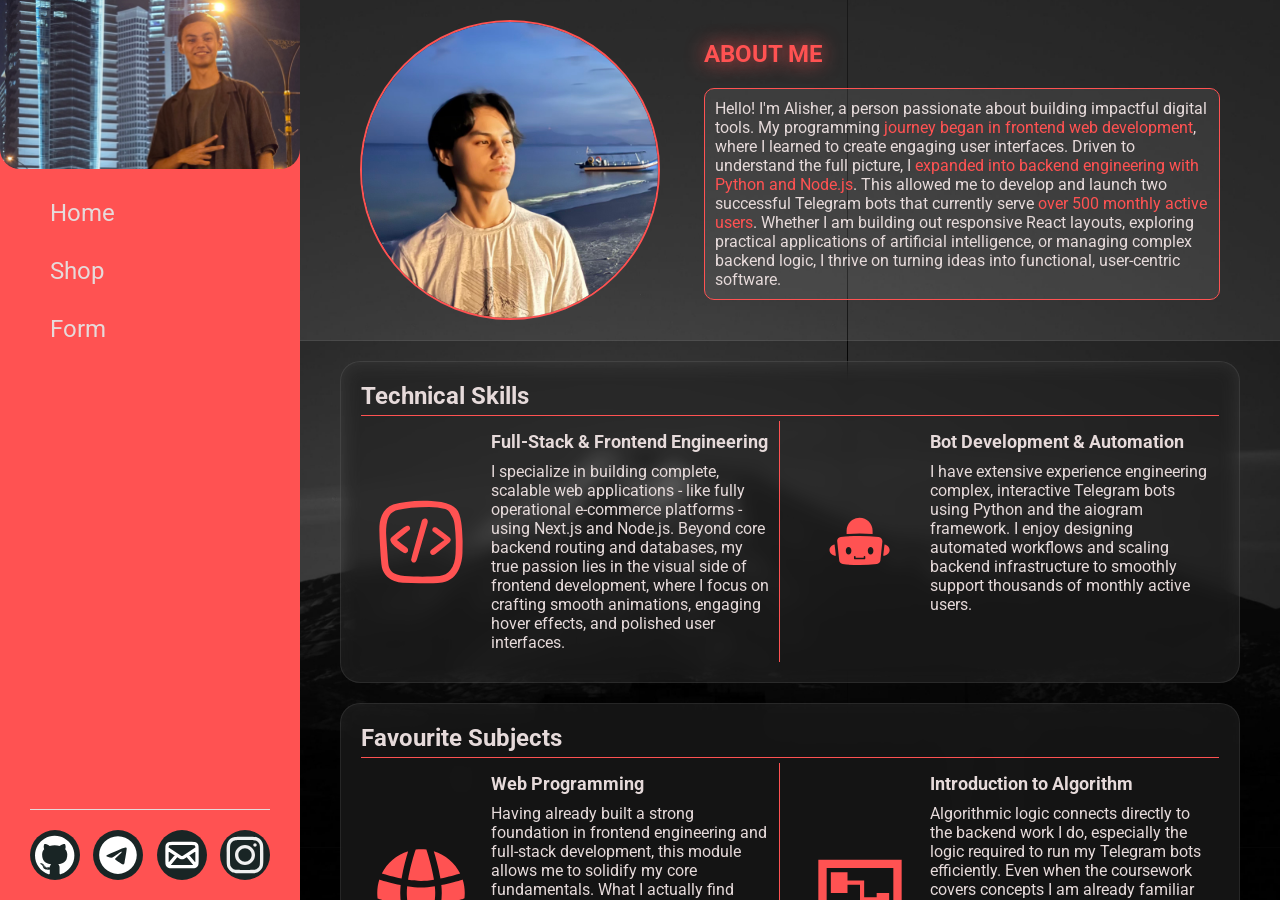
==== aboutme.html @ ad6d9047 "Landing, About me Done 2 pages, only Landing is responsive for now" ====
<!doctype html>
<html lang="en">
    <head>
        <meta charset="UTF-8" />
        <meta name="viewport" content="width=device-width, initial-scale=1.0" />
        <link
            href="https://fonts.googleapis.com/css2?family=Roboto:ital,wght@0,100..900;1,100..900&display=swap"
            rel="stylesheet" />
        <link rel="stylesheet" href="./css/aboutme.css" />
        <title>About me</title>
    </head>
    <body>
        <nav>
            <div class="nav-top">
                <div class="nav-img">
                    <img src="./images/meWP.jpg" alt="Me" />
                </div>
                <div class="nav-container">
                    <div class="nav-items">
                        <div class="nav-item"><a href="./index.html" class="nav-link">Home</a></div>
                        <div class="nav-item"><a href="" class="nav-link">Shop</a></div>
                        <div class="nav-item"><a href="" class="nav-link">Form</a></div>
                    </div>
                </div>
            </div>
            <div class="nav-bottom">
                <div class="nav-container">
                    <div class="nav-socials">
                        <a target="_blank" href="https://github.com/samsaller" class="nav-social">
                            <img src="./images/github.svg" alt="GH" />
                        </a>
                        <a target="_blank" href="https://t.me/samsaller" class="nav-social">
                            <img src="./images/telegram.svg" alt="TG" />
                        </a>
                        <a target="_blank" href="mailto:alisherkodirov07@gmail.com" class="nav-social">
                            <img src="./images/mail.svg" alt="email" />
                        </a>
                        <a target="_blank" href="https://www.instagram.com/sxm.os/" class="nav-social">
                            <img src="./images/instagram.svg" alt="IG" />
                        </a>
                    </div>
                </div>
            </div>
        </nav>
        <main>
            <div class="bg-img">
                <img id="bgImage" src="./images/bg.jpg" alt="BG Image" />
            </div>
            <section class="about-me">
                <div class="container">
                    <div class="pfp-img">
                        <img src="./images/pfp.jpg" alt="Me" />
                    </div>
                    <div class="about-me-introduction">
                        <h1 class="about-me-title">ABOUT ME</h1>
                        <p class="about-me-text">
                            Hello! I'm Alisher, a person passionate about building impactful digital tools. My
                            programming <span>journey began in frontend web development</span>, where I learned to
                            create engaging user interfaces. Driven to understand the full picture, I
                            <span>expanded into backend engineering with Python and Node.js</span>. This allowed me to
                            develop and launch two successful Telegram bots that currently serve
                            <span>over 500 monthly active users</span>. Whether I am building out responsive React
                            layouts, exploring practical applications of artificial intelligence, or managing complex
                            backend logic, I thrive on turning ideas into functional, user-centric software.
                        </p>
                    </div>
                </div>
            </section>
            <section class="technicalSkills">
                <div class="container">
                    <div class="section-title">Technical Skills</div>
                    <div class="cards">
                        <div class="card">
                            <div class="card-icon">
                                <img src="./images/coding.svg" alt="Icon" />
                            </div>
                            <div class="card-body">
                                <div class="card-title">Full-Stack & Frontend Engineering</div>
                                <div class="card-description">
                                    I specialize in building complete, scalable web applications - like fully
                                    operational e-commerce platforms - using Next.js and Node.js. Beyond core backend
                                    routing and databases, my true passion lies in the visual side of frontend
                                    development, where I focus on crafting smooth animations, engaging hover effects,
                                    and polished user interfaces.
                                </div>
                            </div>
                        </div>
                        <div class="card">
                            <div class="card-icon">
                                <img src="./images/bot.svg" alt="Icon" />
                            </div>
                            <div class="card-body">
                                <div class="card-title">Bot Development & Automation</div>
                                <div class="card-description">
                                    I have extensive experience engineering complex, interactive Telegram bots using
                                    Python and the aiogram framework. I enjoy designing automated workflows and scaling
                                    backend infrastructure to smoothly support thousands of monthly active users.
                                </div>
                            </div>
                        </div>
                    </div>
                </div>
            </section>
            <section class="favouriteSubjects">
                <div class="container">
                    <div class="section-title">Favourite Subjects</div>
                    <div class="cards">
                        <div class="card">
                            <div class="card-icon">
                                <img src="./images/web.svg" alt="Icon" />
                            </div>
                            <div class="card-body">
                                <div class="card-title">Web Programming</div>
                                <div class="card-description">
                                    Having already built a strong foundation in frontend engineering and full-stack
                                    development, this module allows me to solidify my core fundamentals. What I actually
                                    find most rewarding about this class is the collaborative environment. I really
                                    enjoy stepping up to help my peers, offering advice on their assignments, and
                                    guiding them through coding challenges when they get stuck.
                                </div>
                            </div>
                        </div>
                        <div class="card">
                            <div class="card-icon">
                                <img src="./images/logic.svg" alt="Icon" />
                            </div>
                            <div class="card-body">
                                <div class="card-title">Introduction to Algorithm</div>
                                <div class="card-description">
                                    Algorithmic logic connects directly to the backend work I do, especially the logic
                                    required to run my Telegram bots efficiently. Even when the coursework covers
                                    concepts I am already familiar with, I find a lot of fulfillment in breaking down
                                    these problem-solving techniques for my friends and sharing practical insights to
                                    help them succeed in their own technical projects.
                                </div>
                            </div>
                        </div>
                    </div>
                </div>
            </section>
            <section class="hobbies">
                <div class="container">
                    <div class="section-title">Hobbies</div>
                    <div class="cards">
                        <div class="card">
                            <div class="card-icon">
                                <img src="./images/minetest.svg" alt="Icon" />
                            </div>
                            <div class="card-body">
                                <div class="card-title">Immersive Worlds & Creative Building</div>
                                <div class="card-description">
                                    I am a huge fan of exploring rich, story-driven universes in games like Cyberpunk
                                    and The Walking Dead. Beyond just playing, gaming serves as a creative and technical
                                    outlet for me - especially when it comes to configuring servers and constructing
                                    detailed digital builds in Minecraft.
                                </div>
                            </div>
                        </div>
                        <div class="card">
                            <div class="card-icon">
                                <img src="./images/cs2.svg" alt="Icon" />
                            </div>
                            <div class="card-body">
                                <div class="card-title">Competitive & Co-op Gaming</div>
                                <div class="card-description">
                                    I love the strategic coordination required in online multiplayer games. Whether I'm
                                    diving into fast-paced shooters like Valorant and CS2, running missions in GTA 5
                                    Online, or navigating the spooky teamwork of Phasmophobia, I enjoy the collaborative
                                    mechanics of multiplayer environments. While university studies keep my friends and
                                    me quite busy these days, I always appreciate the social connection and shared
                                    laughs that gaming provides.
                                </div>
                            </div>
                        </div>
                    </div>
                </div>
            </section>
        </main>
    </body>
</html>
---- css/aboutme.css ----
:root {
    --bg-color: #050505;
    --text-color: #e6dada;
    --accent-color: #ff5252;
    --border-color: rgba(255, 255, 255, 0.08);
}
* {
    margin: 0;
    padding: 0;
    box-sizing: border-box;
    font-family: Roboto;
    color: var(--text-color);
    transition: 0.1s;
}
a {
    text-decoration: none;
    color: var(--text-color);
}
img{
    display: block;
}
body{
    height: 100svh;
    background: var(--bg-color);
    display: flex;
    /* overflow: hidden; */
}
nav{
    width: 300px;
    height: 100%;
    background: var(--accent-color);
    display: flex;
    flex-direction: column;
    justify-content: space-between;
}
.nav-img{
    width: 100%;
    border-bottom-left-radius: 20px;
    border-bottom-right-radius: 20px;
    overflow: hidden;
}
.nav-img img{
    width: 100%;
    height: 100%;
    object-fit: cover;
}
.nav-container{
    padding: 20px 0;
    width: 80%;
    margin: auto;
}

.nav-items{
    display: flex;
    flex-direction: column;
    font-size: 24px;
    gap: 10px;
}

.nav-link{
    width: 100%;
    display: block;
    position: relative;
    padding: 10px 20px;
    z-index: 1;
}
.nav-link::before{
    content: "";
    position: absolute;
    bottom: 10px;
    right: 20px;
    height: 2px;
    width: calc(100% - 100%);
    background: var(--text-color);
    transition: 0.5s ease-out;
}

.nav-link:hover::before{
    width: calc(100% - 40px);

}

.nav-item{
    position: relative;
}
.nav-item::before{
    content: "";
    position: absolute;
    top: 0;
    left: 0;
    width: 0%;
    height: 100%;
    background: var(--bg-color);
    border-radius: 15px;
    transition: 0.2s ease-out;
}
.nav-item:has(.nav-link:hover)::before {
    width: 100%;
}
.click-me{
    position: absolute;
    bottom: 20px;
    right: 20px;
}
.nav-social{
    width: 50px;
    height: 50px;
    border-radius: 50%;
    background: var(--text-color);
    display: flex;
    align-items: center;
    justify-content: center;
    cursor: pointer;
    filter: invert(1);
}
.nav-social:hover{
    scale: 1.1;
    filter: invert(0);

}
.nav-social img{
    width: 40px;
}

.nav-socials{
    padding-top: 20px;
    display: flex;
    justify-content: space-between;
    border-top: 1px solid var(--text-color);
}
.container{
    margin: auto;
    padding: 0 20px;
    max-width: 1100px;
}
main{
    height: 100svh;
    overflow: auto;
    width: calc(100% - 300px);
    position: relative;
    padding-bottom: 50px;
}
.pfp-img{
    width: 300px;
    height: 300px;
    border-radius: 50%;
    overflow: hidden;
    border: 2px solid var(--accent-color);
}
.pfp-img img{
    width: 100%;
    height: 100%;
    object-fit: cover;
}
.about-me{
    padding: 20px 0;
    background: var(--border-color);
    border-bottom: 1px solid var(--border-color);
}
.about-me .container{
    display: flex;
    justify-content: space-between;
}
.about-me-introduction{
    width: 60%;
    display: flex;
    flex-direction: column;
    justify-content: space-evenly;
}
.about-me-text span{
    color: var(--accent-color);
}
.about-me-text{
    background: var(--border-color);
    padding: 10px;
    border-radius: 10px;
    border: 1px solid var(--accent-color);
}
h1{
    color: var(--accent-color);
    text-shadow: 0 0 20px var(--accent-color);
}
.bg-img{
    position: fixed;
    top: 0;
    left: 0;
    width: 100%;
    height: 100svh;
    z-index: -1;
}
.bg-img img{
    width: 100%;
    height: 100%;
    object-fit: cover;
}

section:not(.about-me){
    margin-top: 20px;
    padding: 0 20px;
}

.section-title{
    font-weight: bold;
    font-size: 24px;
    padding-bottom: 5px;
    border-bottom: 1px solid var(--accent-color);
}
section:not(.about-me) .container{
    padding: 20px 20px;
    border-radius: 20px;
    background: var(--border-color);
    border: 1px solid var(--border-color);
    backdrop-filter: blur(10px) brightness(40%);
}
.card-icon{
    min-width: 100px;
    height: 100px;
    align-self: center;
}
.card-icon img{
    width: 100%;
    height: 100%;
    object-fit: contain;
    object-position: center center;
}
.cards{
    padding-top: 5px;
    display: grid;
    grid-template-columns: 1fr 1fr;
    gap: 20px;
}
.card{
    display: flex;
    gap: 20px;
    padding: 10px;
}
.card:first-child{
    border-right: 1px solid var(--accent-color);
}
.card-body{
    width: fit-content;
}

.card-title{
    font-weight: bold;
    font-size: 18px;
    padding-bottom: 10px;
}

@media only screen and (max-width: 1440px) {
    .container{
        max-width: 900px;
    }
}
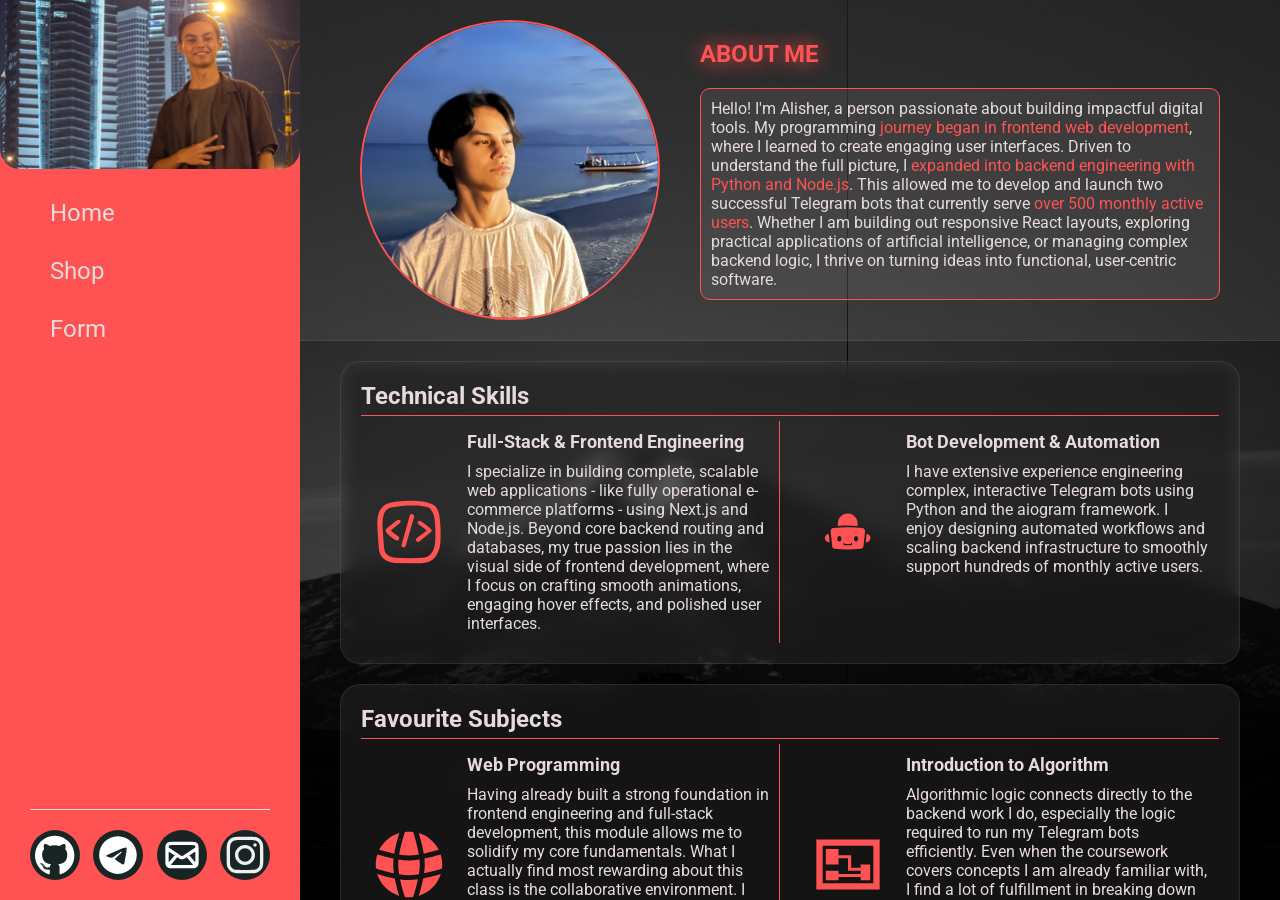
==== commit 50da0b03: "aboutme responsiveness Completed aboutme page's responsiveness and started  ecommerce page. TODO: fi" ====
--- a/aboutme.html
+++ b/aboutme.html
@@ -10,6 +10,9 @@
         <title>About me</title>
     </head>
     <body>
+        <div class="burger">
+            <span></span>
+        </div>
         <nav>
             <div class="nav-top">
                 <div class="nav-img">
@@ -18,7 +21,7 @@
                 <div class="nav-container">
                     <div class="nav-items">
                         <div class="nav-item"><a href="./index.html" class="nav-link">Home</a></div>
-                        <div class="nav-item"><a href="" class="nav-link">Shop</a></div>
+                        <div class="nav-item"><a href="./ecommerce.html" class="nav-link">Shop</a></div>
                         <div class="nav-item"><a href="" class="nav-link">Form</a></div>
                     </div>
                 </div>
@@ -94,7 +97,7 @@
                                 <div class="card-description">
                                     I have extensive experience engineering complex, interactive Telegram bots using
                                     Python and the aiogram framework. I enjoy designing automated workflows and scaling
-                                    backend infrastructure to smoothly support thousands of monthly active users.
+                                    backend infrastructure to smoothly support hundreds of monthly active users.
                                 </div>
                             </div>
                         </div>
@@ -176,5 +179,6 @@
                 </div>
             </section>
         </main>
+        <script src="./js/aboutme.js"></script>
     </body>
 </html>
--- a/css/aboutme.css
+++ b/css/aboutme.css
@@ -10,11 +10,14 @@
     box-sizing: border-box;
     font-family: Roboto;
     color: var(--text-color);
-    transition: 0.1s;
+    transition: 0.5s;
 }
 a {
     text-decoration: none;
     color: var(--text-color);
+}
+a:focus{
+    outline: none;
 }
 img{
     display: block;
@@ -143,6 +146,8 @@
 .pfp-img{
     width: 300px;
     height: 300px;
+    min-width: 300px;
+    min-height: 300px;
     border-radius: 50%;
     overflow: hidden;
     border: 2px solid var(--accent-color);
@@ -160,9 +165,9 @@
 .about-me .container{
     display: flex;
     justify-content: space-between;
+    gap: 40px;
 }
 .about-me-introduction{
-    width: 60%;
     display: flex;
     flex-direction: column;
     justify-content: space-evenly;
@@ -213,7 +218,7 @@
     backdrop-filter: blur(10px) brightness(40%);
 }
 .card-icon{
-    min-width: 100px;
+    width: 100px;
     height: 100px;
     align-self: center;
 }
@@ -247,8 +252,171 @@
     padding-bottom: 10px;
 }
 
+.burger{
+    width: 25px;
+    height: 25px;
+    position: absolute;
+    top: 20px;
+    left: 20px;
+    z-index: 3;
+    display: none;
+    cursor: pointer;
+}
+.burger::before{
+    content: "";
+    position: absolute;
+    top: calc(0% + 2px);
+    left: 50%;
+    width: 100%;
+    height: 4px;
+    background: #000;
+    border: 1px solid var(--accent-color);
+    transform: translate(-50%, -50%) rotate(0deg);
+    box-shadow: 0 0 20px var(--accent-color);
+    transition: 0.5s;
+}
+.burger::after{
+    content: "";
+    position: absolute;
+    top: calc(100% - 2px);
+    left: 50%;
+    width: 100%;
+    height: 4px;
+    background: #000;
+    border: 1px solid var(--accent-color);
+    transform: translate(-50%, -50%) rotate(0deg);
+    box-shadow: 0 0 20px var(--accent-color);
+    transition: 0.5s;
+}
+.burger span{
+    position: absolute;
+    transform: translate(-50%, -50%);
+    top: 50%;
+    left: 50%;
+    width: 100%;
+    height: 4px;
+    background: #000;
+    border: 1px solid var(--accent-color);
+    box-sizing: content-box;
+    box-shadow: 0 0 20px var(--accent-color);
+    opacity: 1;
+}
+
+.burger.active::before{
+    top: 50%;
+    left: 50%;
+    transform: translate(-50%, -50%) rotate(225deg);
+}
+.burger.active::after{
+    top: 50%;
+    left: 50%;
+    transform: translate(-50%, -50%) rotate(-225deg);
+}
+.burger.active span{
+    opacity: 0;
+}
+main{
+    scrollbar-color: var(--accent-color) var(--bg-color);
+}
 @media only screen and (max-width: 1440px) {
     .container{
         max-width: 900px;
     }
+}
+
+@media only screen and (max-width: 1240px) {
+    .pfp-img{
+        min-width: 200px;
+        min-height: 200px;
+        width: 200px;
+        height: 200px;
+        align-self: center;
+    }
+    .about-me-introduction{
+        width: fit-content;
+    }
+    .about-me .container{
+        gap: 20px;
+    }
+    .about-me-text{
+        font-size: 14px;
+    }
+    h1{
+        font-size: 24px;
+    }
+    .section-title{
+        font-size: 18px;
+    }
+    .card-title{
+        font-size: 14px;
+    }
+    .card-description{
+        font-size: 12px;
+    }
+    .card-icon{
+        width: 75px;
+        height: 75px;
+    }
+    .card{
+        gap: 10px;
+    }
+    nav{
+        width: 200px;
+    }
+    .nav-social{
+        width: 30px;
+        height: 30px;
+    }
+    .nav-social img{
+        width: 26px;
+    }
+    .nav-items{
+        font-size: 18px;
+    }
+    main{
+        width: calc(100% - 200px);
+    }
+}
+@media only screen and (max-width: 900px) {
+    .burger{
+        display: block;
+    }
+    nav{
+        position: absolute;
+        top: 0;
+        left: -200px;
+        z-index: 2;
+    }
+    nav.active{
+        left: 0;
+    }
+    body:has(nav.active) main{
+        opacity: 0.2;
+    }
+    main{
+        width: 100%;
+    }
+}
+
+@media only screen and (max-width: 700px) {
+    .about-me .container{
+        flex-direction: column;
+    }
+    .about-me-text{
+        backdrop-filter: brightness(50%) blur(10px);
+        font-size: 12px;
+    }
+    .cards{
+        display: flex;
+        flex-direction: column;
+    }
+    .card:first-child{
+        border: none;
+    }
+}
+
+@media only screen and (max-width: 400px) {
+    .card-icon{
+        display: none;
+    }
 }
